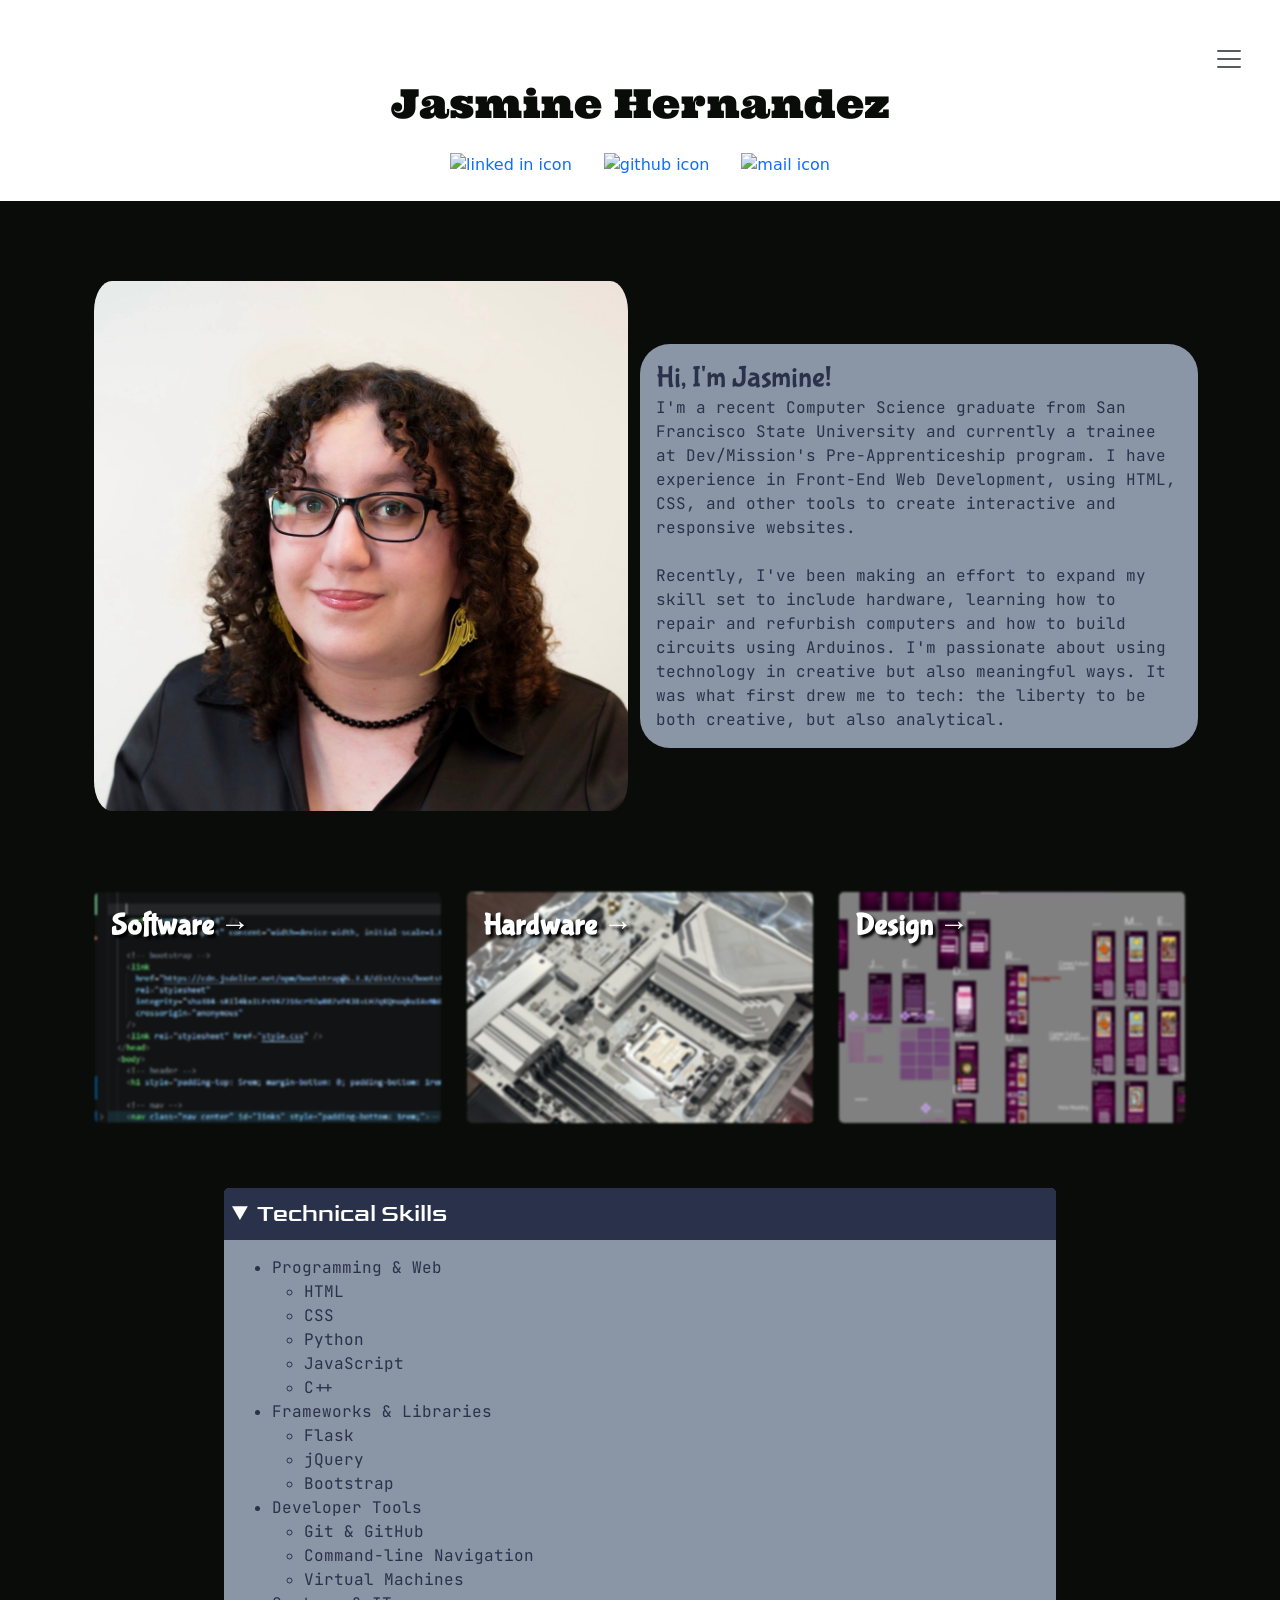
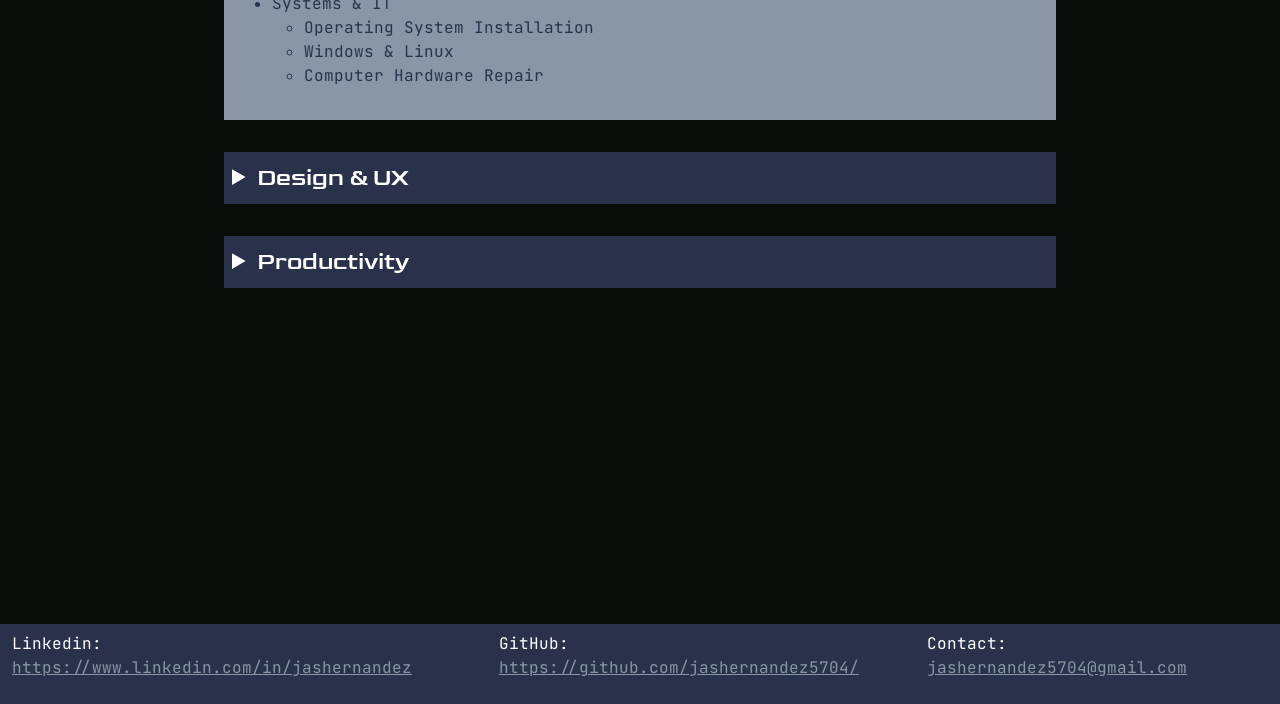
==== index.html @ b0ca7246 "moving code to main github link - moved from dev mission folder to main github link - updated image " ====
<!doctype html>
<html lang="en">
  <head>
    <title>Jasmine Hernandez</title>

    <meta charset="UTF-8" />
    <meta name="viewport" content="width=device-width, initial-scale=1.0" />

    <!-- bootstrap -->
    <link
      href="https://cdn.jsdelivr.net/npm/bootstrap@5.3.8/dist/css/bootstrap.min.css"
      rel="stylesheet"
      integrity="sha384-sRIl4kxILFvY47J16cr9ZwB07vP4J8+LH7qKQnuqkuIAvNWLzeN8tE5YBujZqJLB"
      crossorigin="anonymous"
    />

    <!-- CSS -->
    <link rel="stylesheet" href="styles/styles.css" />
    <link rel="stylesheet" href="styles/index.css" />

    <!-- fonts -->
    <link rel="preconnect" href="https://fonts.googleapis.com" />
    <link rel="preconnect" href="https://fonts.gstatic.com" crossorigin />
    <link
      href="https://fonts.googleapis.com/css2?family=Bubblegum+Sans&family=Goldman:wght@400;700&family=JetBrains+Mono:ital,wght@0,100..800;1,100..800&family=Ultra&display=swap"
      rel="stylesheet"
    />
  </head>
  <body>
    <!-- menu -->
    <nav class="navbar md:navbar-expand bg-1" style="padding: 0">
      <div class="container-fluid" id="menuBar" style="padding-top: 0">
        <button
          class="navbar-toggler"
          type="button"
          data-bs-toggle="offcanvas"
          data-bs-target="#navbarDrawer"
          aria-controls="navbarDrawer"
          aria-label="Toggle navigation"
          style="border: none; padding: none; margin: none"
          id="menuButton"
        >
          <span class="navbar-toggler-icon"></span>
        </button>

        <div
          class="offcanvas offcanvas-end"
          tabindex="-1"
          id="navbarDrawer"
          aria-labelledby="navbarDrawerLabel"
        >
          <div class="offcanvas-header">
            <h5 class="offcanvas-title" id="navbarDrawerLabel">Pages</h5>
            <button
              type="button"
              class="btn-close"
              data-bs-dismiss="offcanvas"
              aria-label="Close"
            ></button>
          </div>

          <div class="offcanvas-body">
            <ul class="navbar-nav">
              <li class="nav-item">
                <a class="nav-link" aria-current="page" href="index.html"
                  >Home</a
                >
              </li>
              <li class="nav-item">
                <a
                  class="nav-link active"
                  aria-disabled="true"
                  href="software.html"
                  >Software</a
                >
              </li>
              <li class="nav-item">
                <a
                  class="nav-link active"
                  aria-disabled="true"
                  href="hardware.html"
                  >Hardware</a
                >
              </li>
              <li class="nav-item">
                <a
                  class="nav-link active"
                  aria-disabled="true"
                  href="design.html"
                  >Design</a
                >
              </li>
            </ul>
          </div>
        </div>
      </div>
    </nav>

    <!-- header -->
    <h1 style="padding-top: 5rem; margin-bottom: 0; padding-bottom: 1rem">
      Jasmine Hernandez
    </h1>

    <!-- nav links-->
    <nav class="mynav nav center" id="links" style="padding-bottom: 1rem">
      <a
        class="nav-link active"
        aria-current="page"
        href="https://www.linkedin.com/in/jashernandez/"
        target="_blank"
        ><img
          class="linkImg"
          src="https://cdn-icons-png.flaticon.com/512/145/145807.png"
          style="pointer-events: none"
          alt="linked in icon"
      /></a>

      <a
        class="nav-link invertColor"
        aria-current="page"
        href="https://github.com/jashernandez5704/"
        target="_blank"
        ><img
          class="linkImg"
          src="https://cdn-icons-png.flaticon.com/512/2111/2111432.png"
          style="pointer-events: none"
          alt="github icon"
      /></a>

      <a
        class="nav-link active"
        aria-current="page"
        href="mailto:jashernandez5705@gmail.com"
        target="blank"
        ><img
          class="linkImg"
          src="https://cdn-icons-png.flaticon.com/512/15047/15047587.png"
          style="pointer-events: none"
          alt="mail icon"
      /></a>
    </nav>

    <!-- intro card -->
    <div class="container">
      <div class="row center g-4">
       <img
            src="images/professional_photo.jpg"
            id="profileImg"
            class="card-img-start col-12 col-lg-6"
            alt="a picture of jasmine, the creator of this website"
          />
          <div class="card-body col-12 col-lg-6">
            <h4 class="card-title">Hi, I'm Jasmine!</h4>
            <p class="card-text">
              I'm a recent Computer Science graduate from San Francisco State
              University and currently a trainee at Dev/Mission's
              Pre-Apprenticeship program. I have experience in Front-End Web
              Development, using HTML, CSS, and other tools to create
              interactive and responsive websites. <br />
              <br />Recently, I've been making an effort to expand my skill set
              to include hardware, learning how to repair and refurbish
              computers and how to build circuits using Arduinos. I'm passionate
              about using technology in creative but also meaningful ways. It
              was what first drew me to tech: the liberty to be both creative,
              but also analytical.
            </p>
          </div>
      </div>
    </div>

    <!-- link to projects pages -->
    <div class="container-fluid" id="projects">
      <div class="container" style="margin-bottom: 3rem">
        <div class="row row-cols-12 row-cols-lg-3 g-4 center">
          <a href="software.html">
            <div class="col">
              <div class="card theme-inverse">
                <img src="images/software.png" style="pointer-events: none;" class="card-img" alt="HTML code" />
                <div class="card-img-overlay">
                  <h4 class="card-title textShadow">Software &rarr;</h4>
                </div>
              </div>
            </div>
          </a>

          <a href="hardware.html">
            <div class="col">
              <div class="card theme-inverse">
                <img src="images/hardware.png" style="pointer-events: none;" class="card-img" alt="Computer Motherboard" />
                <div class="card-img-overlay">
                  <h4 class="card-title textShadow">Hardware &rarr;</h4>
                </div>
              </div>
            </div>
          </a>

          <a href="design.html">
            <div class="col">
              <div class="card theme-inverse">
                <img src="images/design.png" style="pointer-events: none;" class="card-img" alt="Figma Design" />
                <div class="card-img-overlay">
                  <h4 class="card-title textShadow">Design &rarr;</h4>
                </div>
              </div>
            </div>
          </a>
        </div>
      </div>
    </div>

    <!-- work experience/skills/other background -->
     <div class="container-fluid" id="skillsBackground"><div class="container">
      <div class="row center">
        <div class="accordion center">
          <!-- item -->
          <details class="accordion-item center" name="Technical Skills" open>
            <summary class="accordion-header" id="accordionTop">
              Technical Skills
            </summary>
            <ul class="skillList">
              <li>
                Programming & Web
                <ul>
                  <li>HTML</li>
                  <li>CSS</li>
                  <li>Python</li>
                  <li>JavaScript</li>
                  <li>C++</li>
                </ul>
              </li>
              <li>
                Frameworks & Libraries
                <ul>
                  <li>Flask</li>
                  <li>jQuery</li>
                  <li>Bootstrap</li>
                </ul>
              </li>
              <li>
                Developer Tools
                <ul>
                  <li>Git & GitHub</li>
                  <li>Command-line Navigation</li>
                  <li>Virtual Machines</li>
                </ul>
              </li>
              <li>
                Systems & IT
                <ul>
                  <li>Operating System Installation</li>
                  <li>Windows & Linux</li>
                  <li>Computer Hardware Repair</li>
                </ul>
              </li>
            </ul>
          </details>

          <!-- item -->
          <details class="accordion-item center" name="Design & UX">
            <summary class="accordion-header">Design & UX</summary>
            <ul class="skillList">
              <li>
                Design Tools
                <ul>
                  <li>Figma</li>
                  <li>Canva</li>
                  <li>Krita</li>
                </ul>
              </li>
              <li>
                UX and UI
                <ul>
                  <li>Wireframing</li>
                  <li>Prototyping</li>
                  <li>Responsive Design</li>
                </ul>
              </li>
            </ul>
          </details>

          <!-- item -->
          <details class="accordion-item center" name="Productivity">
            <summary class="accordion-header">Productivity</summary>
            <ul class="skillList">
              <li>
                Office
                <ul>
                  <li>Microsoft 365</li>
                  <li>Google Workspace</li>
                  <li>QuickBooks</li>
                </ul>
              </li>
              <li>
                Languages
                <ul>
                  <li>Fluent in English and Spanish</li>
                </ul>
              </li>
              <li>
                Certifications
                <ul>
                  <li>Microsoft Office Specialist: Excel Associate</li>
                  <li>CITI Program: Responsible Conduct of Research</li>
                </ul>
              </li>
            </ul>
          </details>
        </div>
      </div>
    </div></div>

    <footer class="container-fluid">
      <p>
        Linkedin:
        <a href="https://www.linkedin.com/in/jashernandez"
          >https://www.linkedin.com/in/jashernandez</a
        >
      </p>
      <p>
        GitHub:
        <a href="https://github.com/jashernandez5704/"
          >https://github.com/jashernandez5704/</a
        >
      </p>
      <p>
        Contact:
        <a href="mailto:jashernandez5704@gmail.com"
          >jashernandez5704@gmail.com</a
        >
      </p>
    </footer>

    <!-- bootstrap -->
    <script
      src="https://cdn.jsdelivr.net/npm/bootstrap@5.3.8/dist/js/bootstrap.bundle.min.js"
      integrity="sha384-FKyoEForCGlyvwx9Hj09JcYn3nv7wiPVlz7YYwJrWVcXK/BmnVDxM+D2scQbITxI"
      crossorigin="anonymous"
    ></script>
  </body>
</html>
---- styles/styles.css ----
body {
  /* background-image: url("https://www.nicepng.com/png/full/796-7965805_stars-star-glitter-gold-golden-yellow-space-planets.png"); */
  background-size: 15rem;
  background-color: #090C08;
  background-image: url("https://www.nicepng.com/png/full/796-7965805_stars-star-glitter-gold-golden-yellow-space-planets.png");
  background-size: 20rem;
}

.center {
  justify-content: center;
  align-items: center;
  margin-left: auto;
  margin-right: auto;
}

/* footer */
footer{
  background-color: #2a324b;
  height: 5rem;
  display: flex;
  flex-direction: row;
  align-items: center;
  justify-content: space-around;
  margin-top: 10rem;
}

footer p{
  color: white;
}

footer a{
   color: #8A95A5;
}

footer a:hover {
  color: #CAD5E5;
}

a{
  color: inherit;
}

/* cards */
.card {
  border-radius: 20px;
}
---- styles/index.css ----
/* =============== header & nav =============== */
h1 {
  text-align: center;
  font-family: "Ultra", serif;
  font-weight: 400;
  font-style: normal;
  margin-top: 0;
  border: none;
}

.linkImg {
    width: 3rem;
}

h1,
.mynav {
  background-color: white;
  color: #090C08;
  margin-bottom: 5rem;
}

#menuBar{
  height: 0;
  margin: 0;
}

#menuButton{
  position: absolute;
  right: 1.5rem;
  top: 2.5rem;
}

/* =============== intro card =============== */
summary {
  font-family: "Goldman", sans-serif;
  font-weight: 400;
  font-style: normal;
}

h4, h5 {
  font-family: "Bubblegum Sans", sans-serif;
  font-weight: 400;
  font-style: normal;
  font-size: 30px;
}

p,
li {
  font-family: "JetBrains Mono", monospace;
  font-optical-sizing: auto;
  font-style: normal;
}

.card-body {
  background-color: #8A95A5;
  color: #2a324b;
  padding: 1rem;
  align-self: center;
}

#profileImg, .card-body {
  border-radius: 30px;
}

/* =============== projects pages =============== */
#projects {
  margin-top: 5rem;
}

#projects .card-title {
  color: white;
  font-weight: bold;
  text-shadow: 3px 3px 3px black;
}

a:hover {
  filter: invert(0.2);
}

.card{
  background-color: rgba(0,0,0,0);
}

.card-img {
  filter: blur(1px);
}

/* =============== accordion =============== */
.accordion {
  display: flex;
  flex-direction: column;
  justify-content: center;
  align-items: center;
  margin-bottom: 10rem;
  
}

summary {
  font-size: 1.5rem;
  background-color: #2a324b;
  color: white;
  padding: 0.5rem;
}

@media (max-width: 1000px){
  summary {
    width: 90vw;
  }
}

@media (min-width: 1000px){
  summary {
    width: 65vw;
    max-width: 1000px;
  }
}

.accordion-item {
  /* background-color: #8A95A5; */
  background-color: #8A95A5;
  color: #2a324b;
  border: none;
  margin: 1rem;
}

#accordionTop {
  border-radius: 5px 5px 0 0;
}

.skillList{
  padding-top: 1rem;
  padding-bottom: 1rem;
  padding-left: 3rem;
}
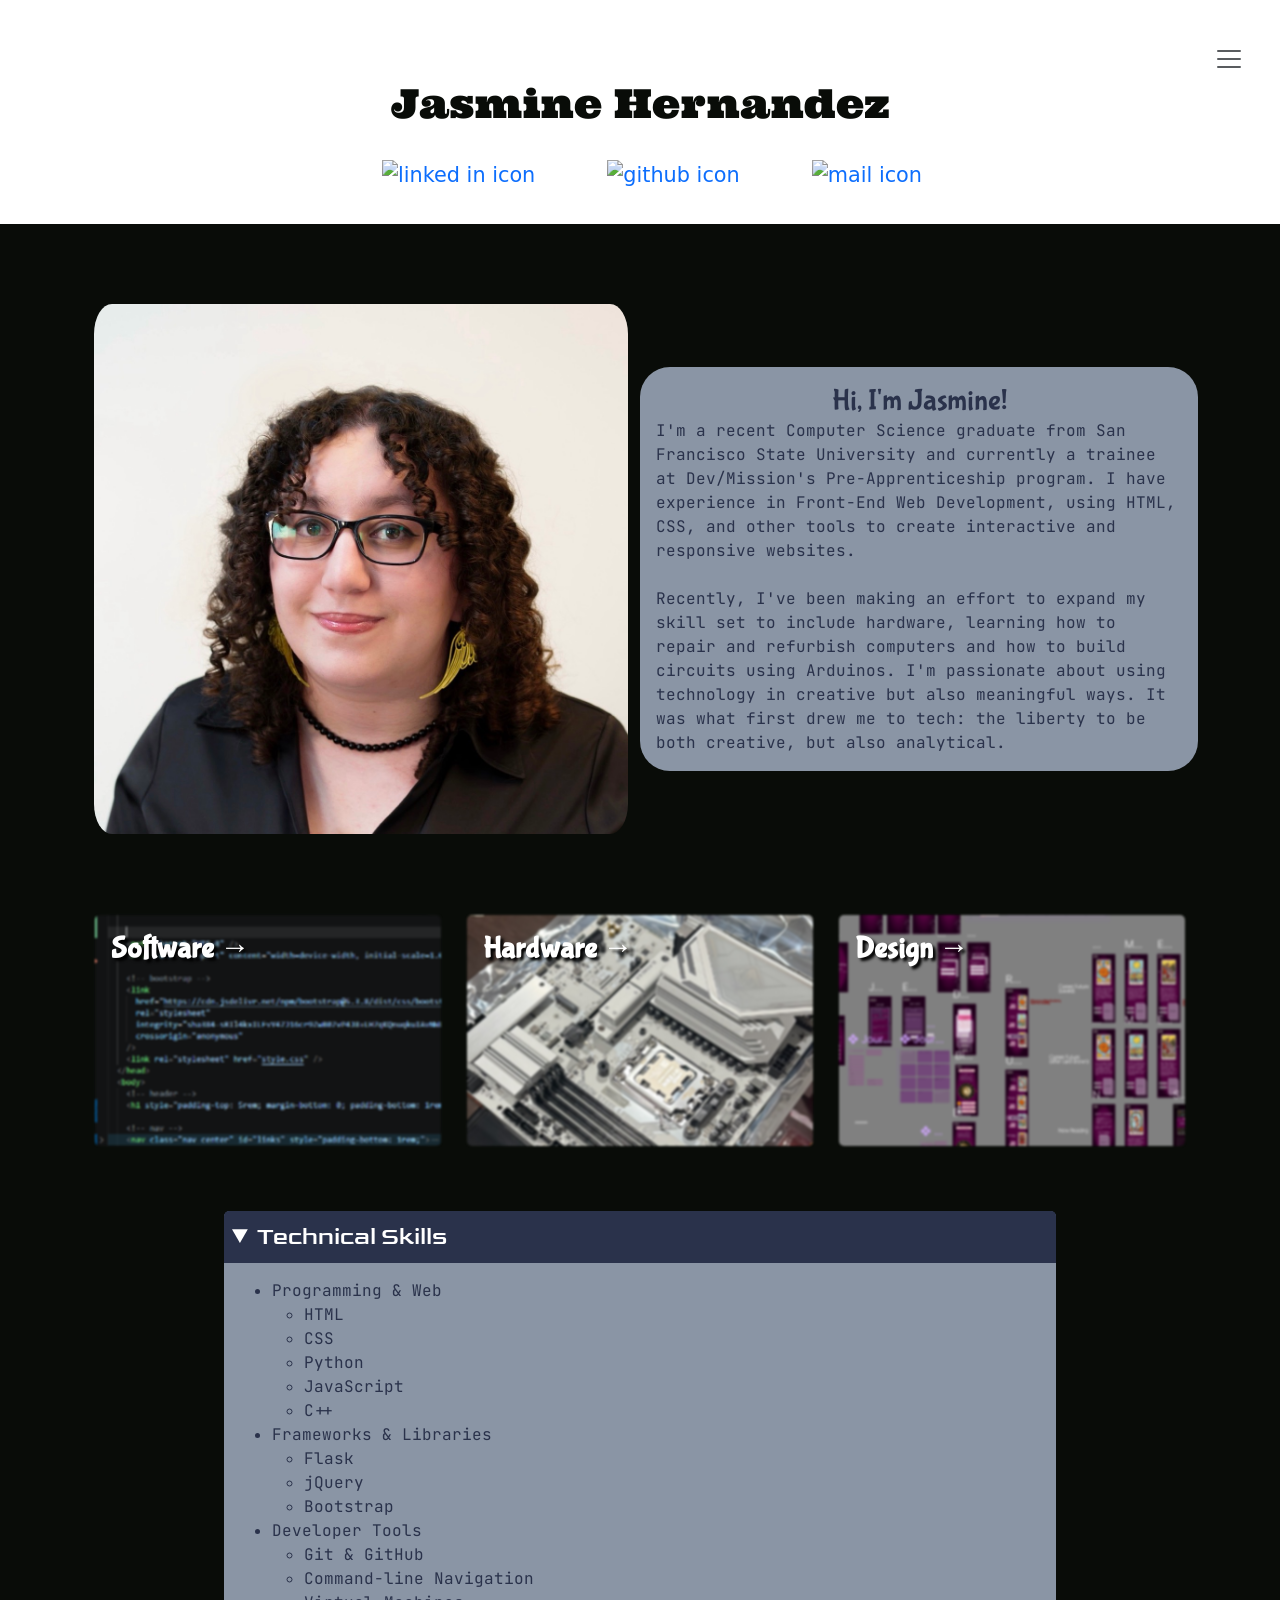
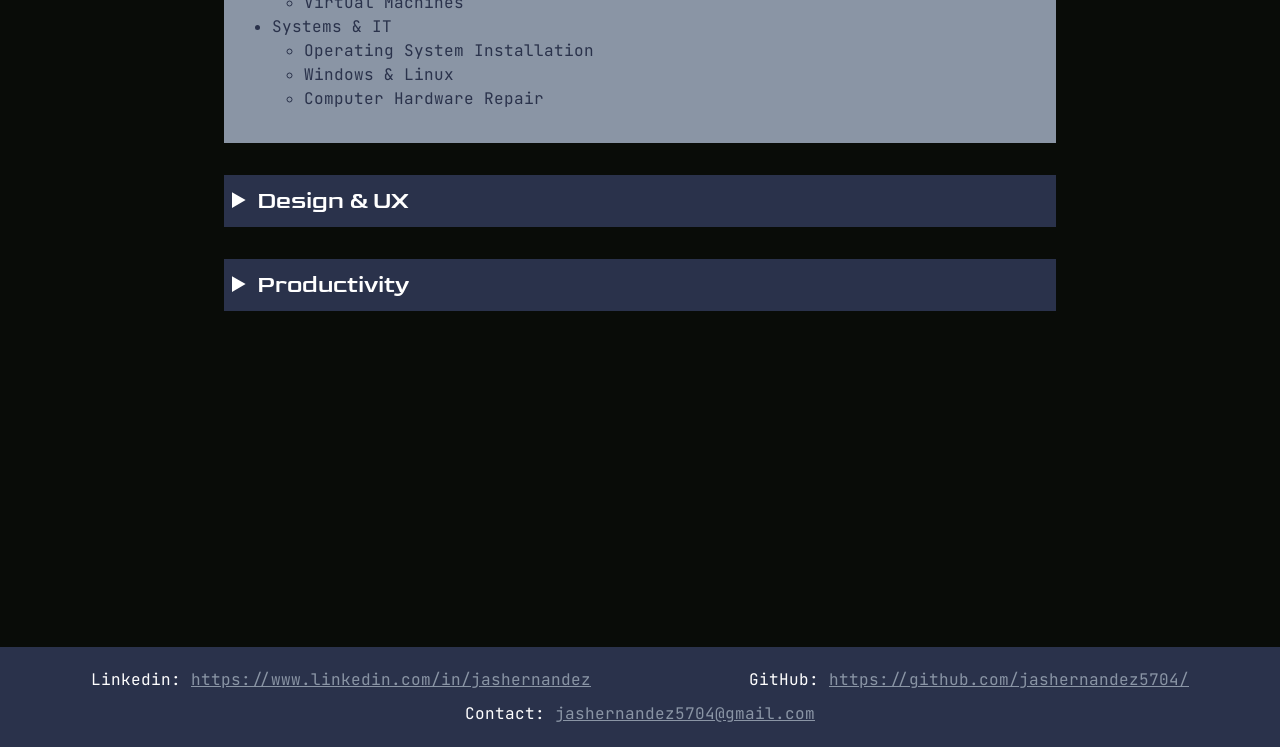
==== commit 57499969: "updated index image, created variable coloring - adjusted profile image sizing for better mobile vie" ====
--- a/index.html
+++ b/index.html
@@ -141,12 +141,12 @@
     </nav>
 
     <!-- intro card -->
-    <div class="container">
+    <div class="container" id="introCard">
       <div class="row center g-4">
        <img
             src="images/professional_photo.jpg"
             id="profileImg"
-            class="card-img-start col-12 col-lg-6"
+            class="card-img-start col-9 col-lg-6"
             alt="a picture of jasmine, the creator of this website"
           />
           <div class="card-body col-12 col-lg-6">
--- a/styles/styles.css
+++ b/styles/styles.css
@@ -1,9 +1,22 @@
+:root{
+  --color-1: #ffffff;
+  --color-2: #090C08;
+  --accent-1: #8A95A5;
+  --accent-2: #2a324b;
+}
+
+/* main */
 body {
-  /* background-image: url("https://www.nicepng.com/png/full/796-7965805_stars-star-glitter-gold-golden-yellow-space-planets.png"); */
   background-size: 15rem;
-  background-color: #090C08;
+  background-color: var(--color-2);
   background-image: url("https://www.nicepng.com/png/full/796-7965805_stars-star-glitter-gold-golden-yellow-space-planets.png");
   background-size: 20rem;
+}
+
+.nav-link {
+  margin: 0.5rem;
+  margin-left: 2rem;
+  font-size: 1.3rem;
 }
 
 .center {
@@ -15,29 +28,37 @@
 
 /* footer */
 footer{
-  background-color: #2a324b;
-  height: 5rem;
+  background-color: var(--accent-2);
+  min-height: 5rem;
   display: flex;
   flex-direction: row;
+  flex-wrap: wrap;
   align-items: center;
   justify-content: space-around;
   margin-top: 10rem;
+  padding-top: 1rem;
+  padding-bottom: 1rem;
 }
 
 footer p{
   color: white;
+  text-wrap: wrap;
+  margin: 5px;
+  font-size: 1rem;
+  text-align: center;
 }
 
 footer a{
-   color: #8A95A5;
+   color: var(--accent-1);;
 }
 
 footer a:hover {
-  color: #CAD5E5;
+  filter: invert(1);
 }
 
 a{
   color: inherit;
+  font: inherit;
 }
 
 /* cards */
--- a/styles/index.css
+++ b/styles/index.css
@@ -14,8 +14,8 @@
 
 h1,
 .mynav {
-  background-color: white;
-  color: #090C08;
+  background-color: var(--color-1);
+  color: var(--color-2);
   margin-bottom: 5rem;
 }
 
@@ -44,6 +44,10 @@
   font-size: 30px;
 }
 
+#introCard h4 {
+  text-align: center;
+}
+
 p,
 li {
   font-family: "JetBrains Mono", monospace;
@@ -52,8 +56,8 @@
 }
 
 .card-body {
-  background-color: #8A95A5;
-  color: #2a324b;
+  background-color: var(--accent-1);
+  color: var(--accent-2);
   padding: 1rem;
   align-self: center;
 }
@@ -97,7 +101,7 @@
 
 summary {
   font-size: 1.5rem;
-  background-color: #2a324b;
+  background-color: var(--accent-2);
   color: white;
   padding: 0.5rem;
 }
@@ -116,9 +120,9 @@
 }
 
 .accordion-item {
-  /* background-color: #8A95A5; */
-  background-color: #8A95A5;
-  color: #2a324b;
+  /* background-color: var(--accent-1); */
+  background-color: var(--accent-1);
+  color: var(--accent-2);
   border: none;
   margin: 1rem;
 }
